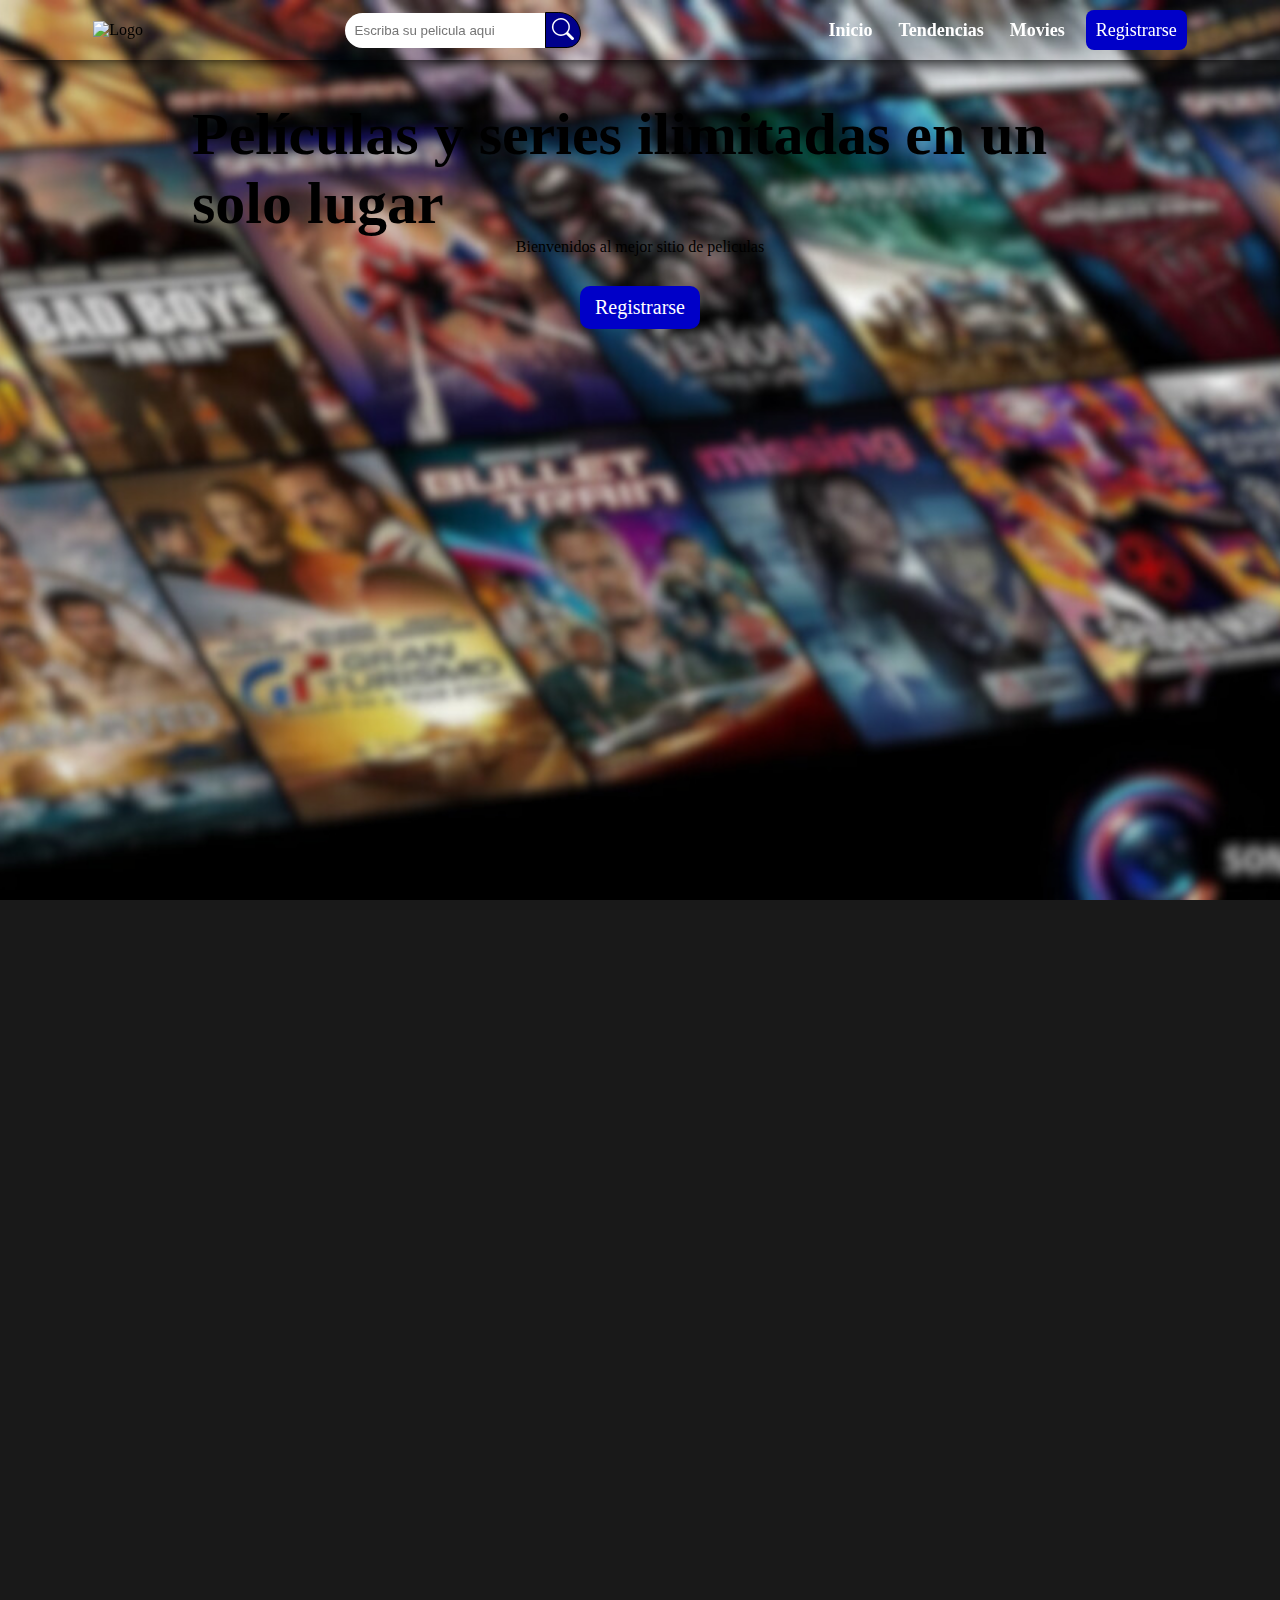
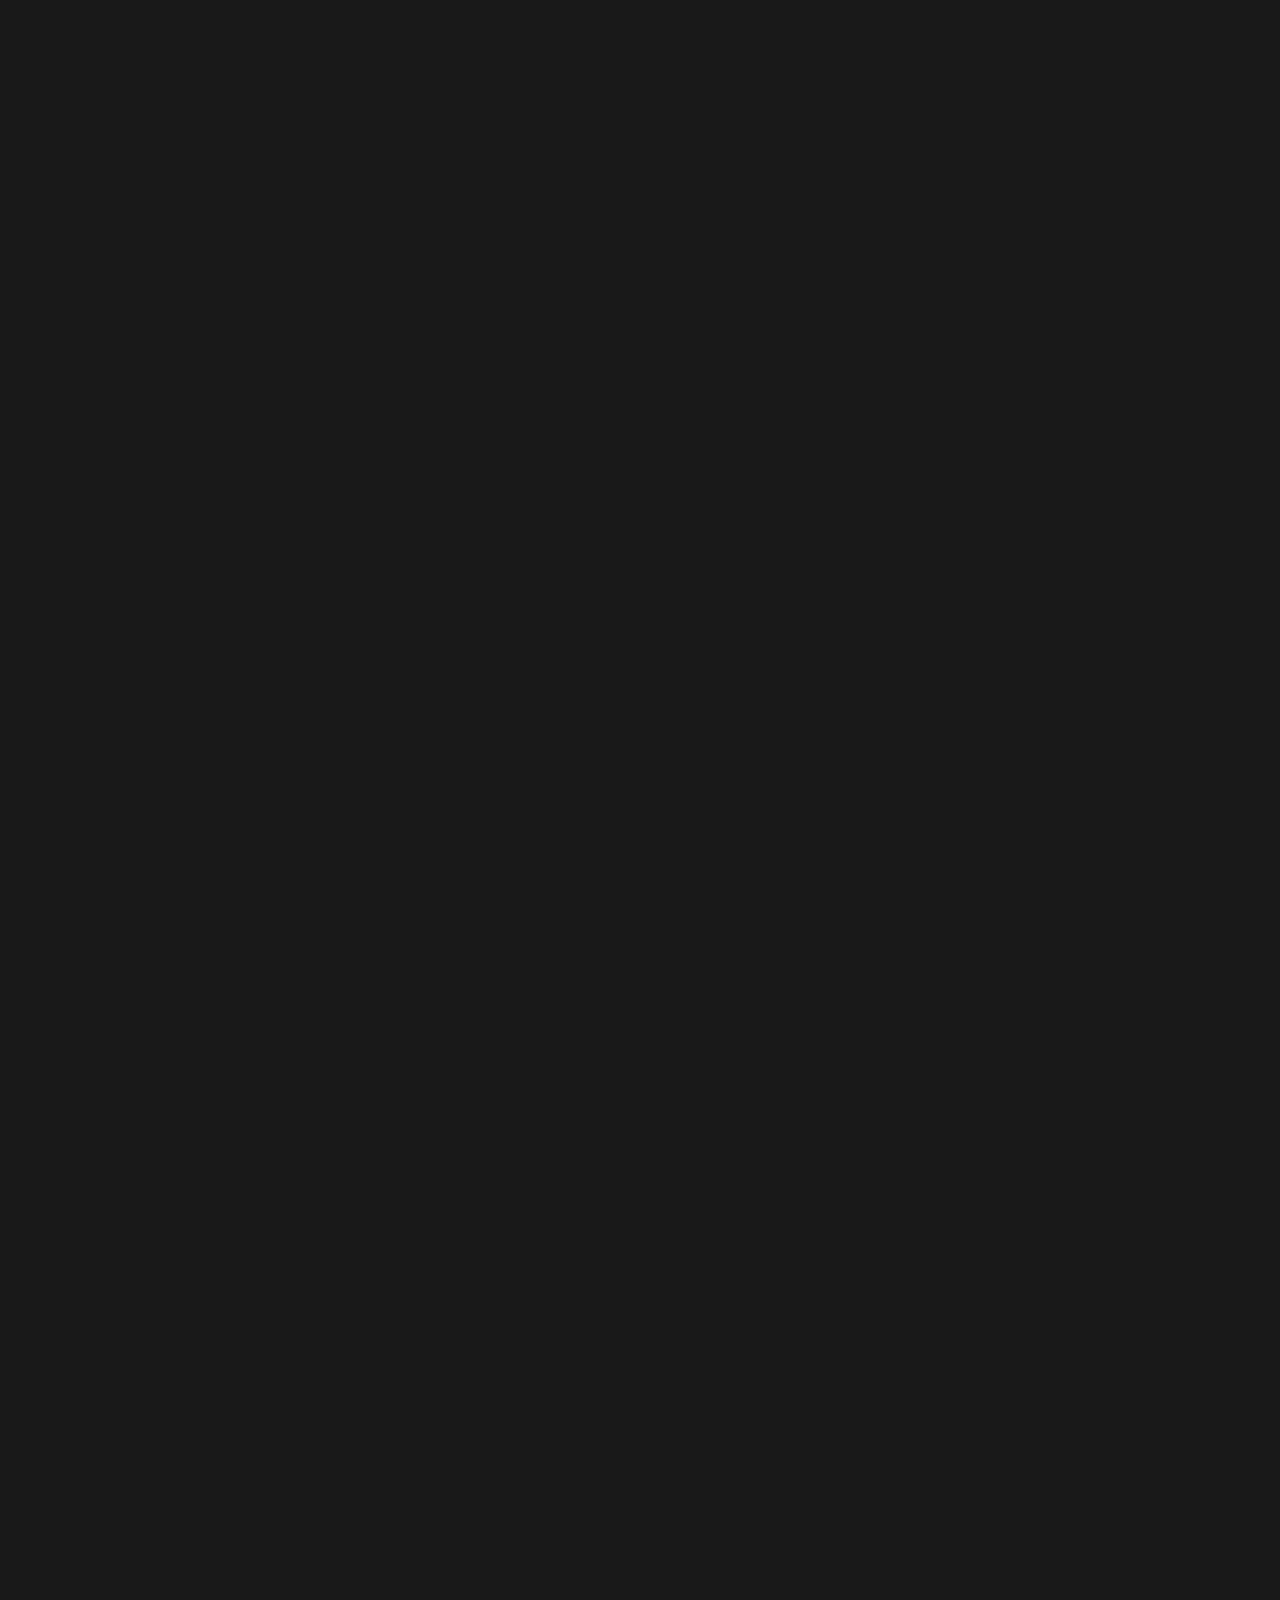
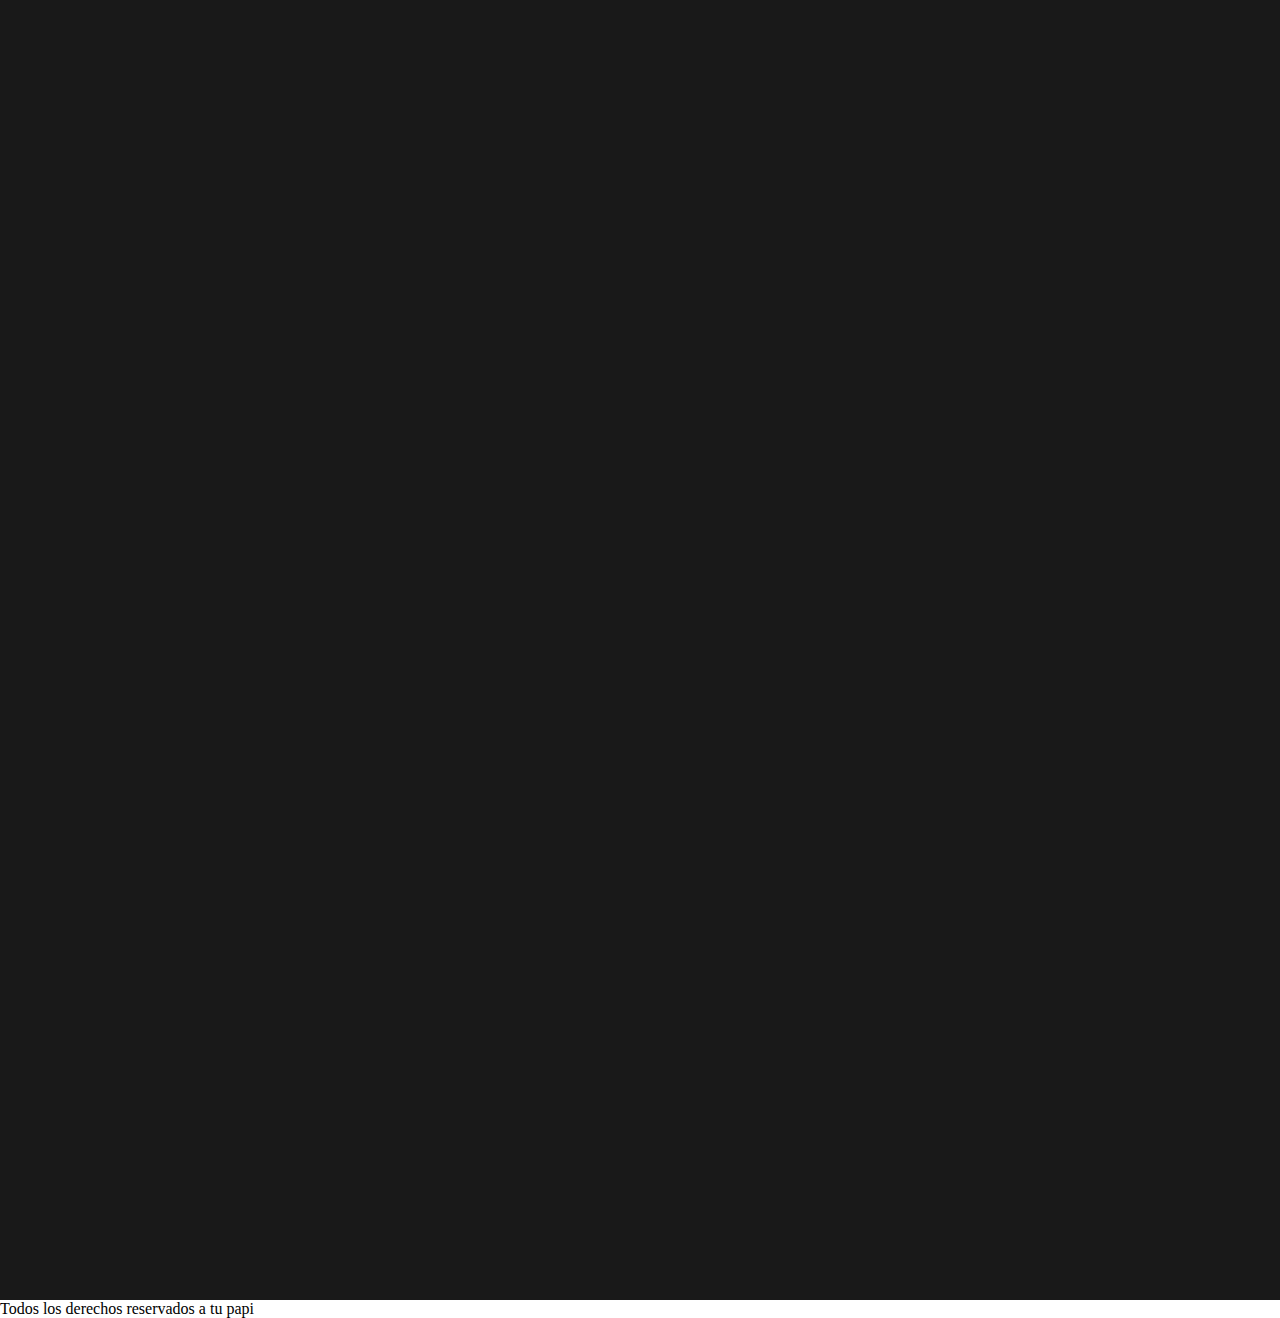
==== index.html @ 49fd9986 "first commit" ====
<!DOCTYPE html>
<html lang="es">
<head>
    <meta charset="UTF-8">
    <meta name="viewport" content="width=device-width, initial-scale=1.0">
    <title>WofM</title>
    <link rel="shortcut icon" href="favicon.ico" type="image/x-icon">
    <link rel="stylesheet" href="style.css">
    <link rel="stylesheet" href="https://cdn.jsdelivr.net/npm/bootstrap-icons@1.11.3/font/bootstrap-icons.min.css">
    <script src="./js/index.js"></script>
</head>
<body>
    <div class="background">
        <span class="boxBottomLeft"></span>
        <span class="boxBottomRight"></span>

        <header>
            <span class="logoBox">
                <img src="" alt="Logo">
            </span>

            <!-- aca va la searchBar-->
            <form action="" class="searchBar">
                <input class="bar" type="search" name="search" id="search" placeholder="  Escriba su pelicula aqui">
                <button class="btnSubm" type="submit">
                    <i class="bi bi-search"></i>
                </button>
            </form>

            <nav class="navBar">
                
            <ul class="boxLink">

                <li>
                    <a class="link" href="#home">Inicio</a>
                </li>

                <li>
                    <a class="link" href="#trends">Tendencias</a>
                </li>

                <li>
                    <a class="link" href="#movies">Movies</a>
                </li>

                <li>
                    <a class="register" href="">Registrarse</a>
                </li>
                
            </ul>
            
        </nav>
    </header>

    <div class="bannerContent">
        
        <div class="boxContent">
            <h1>Películas y series ilimitadas
                en un solo lugar</h1>
                <p>Bienvenidos al mejor sitio de peliculas</p>
                <a class="btnRegister" href="">Registrarse</a>
            </div>


    </div>
    
</div>
    
    <main class="mainContent">

        <section class="trends" id="trends">

        </section>

        <section class="movies" id="movies">

        </section>

        <section class="" id="">

        </section>

    </main>

    <footer>
        <p>Todos los derechos reservados a tu papi </p>
    </footer>
</body>
</html>
---- style.css ----
* {
    margin: 0;
}

.background {
    position: relative;
    background: url(./assets/fondoPresentacion.jpg);
    background-position: center;
    background-size: cover;
    background-repeat: no-repeat;
}

/*
Me da un problema con el boton de registrarse, no me deja presionarlo

.background::before {
    content: '';
    position: absolute;
    top: 0;
    left: 0;
    right: 0;
    bottom: 0;
    background-color: rgba(0, 0, 0, 0.3);
    z-index: 0;
    
}
*/

/* 
Cambiarlo a before, o en su defecto por after

.boxBottomLeft, .boxBottomRight {
    display: block;
    position: absolute;
    background-color: black;
    height: 600px;
    width: 700px;
    top: 400px;
    z-index: -1;
}
.boxBottomLeft {
    left: 0;
    border-top-right-radius: 100%;
}
.boxBottomRight {
    right: 0;
    border-top-left-radius: 100%;
}
*/


header {
    display: flex;
    position: fixed;
    top: 0;
    align-items: center;
    gap: 1rem;
    height: 60px;
    width: 100%;
    justify-content: space-around;
    box-shadow: 12px 1px 20px 1px;
}

.afterHeader {
    border-bottom: 1px solid black;
}


.searchBar {
    display: flex;
    align-items: center;
}

.bar {
    display: block;
    height: 35px;
    width: 200px;
    border-top-left-radius: 50px;
    border-bottom-left-radius: 50px;
    border: none;
}

.btnSubm {
    width: 36px;
    height: 36px;
    border-top-right-radius: 40px;
    border-bottom-right-radius: 25px;
    background-color: darkblue;
    border: 0.5px solid;
    cursor: pointer;
    color: black;

}

.btnSubm i{
    font-size: 22px;
    color: white;
}


.boxLink {
    display: flex;
    gap: 1rem;
}

.boxLink li {
    list-style: none;
}

.link {
    font-size: 18px;
    padding: 5px;
    font-weight: bold;
    color: white;
    text-decoration: none;
}

.register {
    text-decoration: none;
    color: white;
    font-size: 18px;
    padding: 10px;
    border-radius: 8px;
    background-color: rgba(0, 0, 200, 1);
    transition: ease 0.3s;
}

.register:hover{
    background-color: rgb(2, 2, 138);
}

.bannerContent {
    height: 100vh;
    display: flex;
    justify-content: center;
}

.boxContent {
    display: flex;
    flex-direction: column;
    align-items: center;
    width: 70%;
    margin-top: 100px;
}

h1 {
    font-size: 60px;
}

.btnRegister {
    background-color: rgba(0, 0, 200, 1);
    text-decoration: none;
    color: white;
    font-size: 20px;
    padding: 10px 15px;
    border-radius: 10px;
    transition: ease 0.3s;
    margin-top: 30px;
}

.btnRegister:hover {
    background-color: rgb(2, 2, 138);
}



.mainContent {
    background-color: rgba(0, 0, 0, 0.9);
    background-position: center;
    height: 400vh;
}
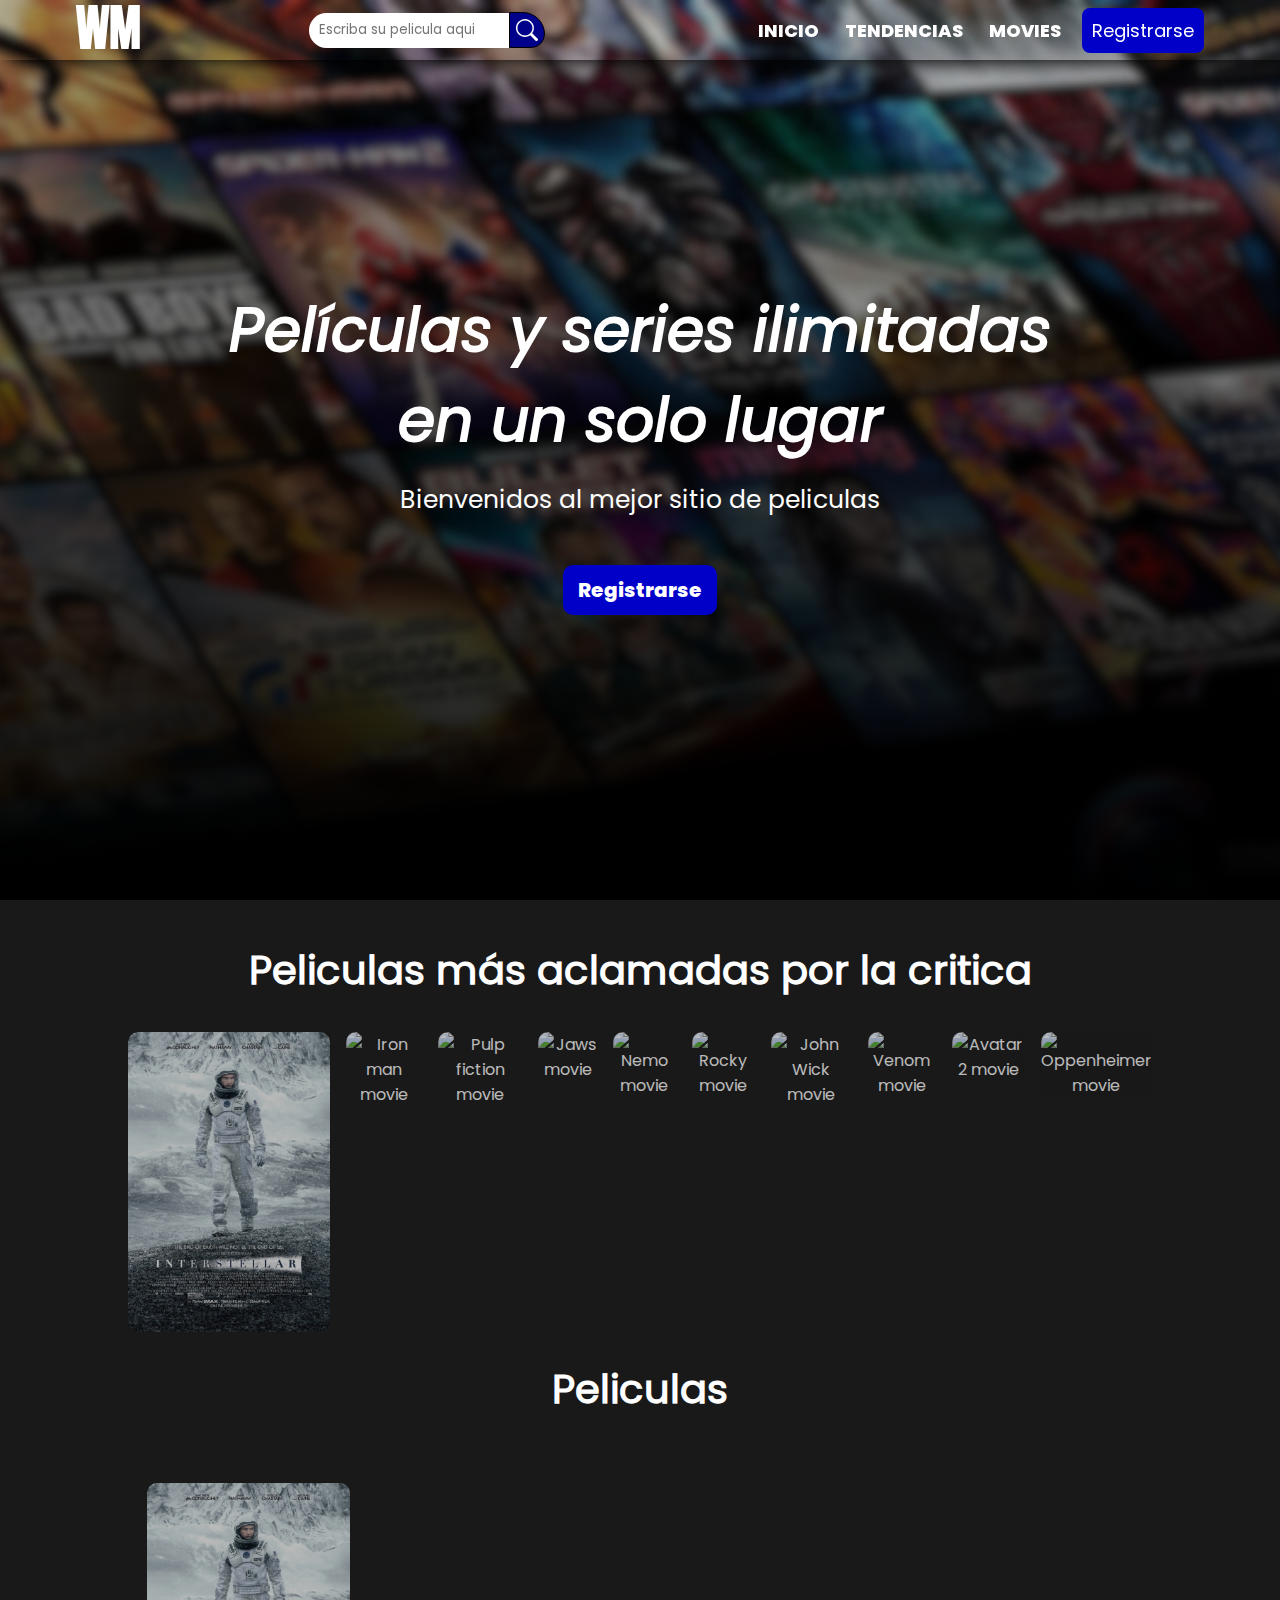
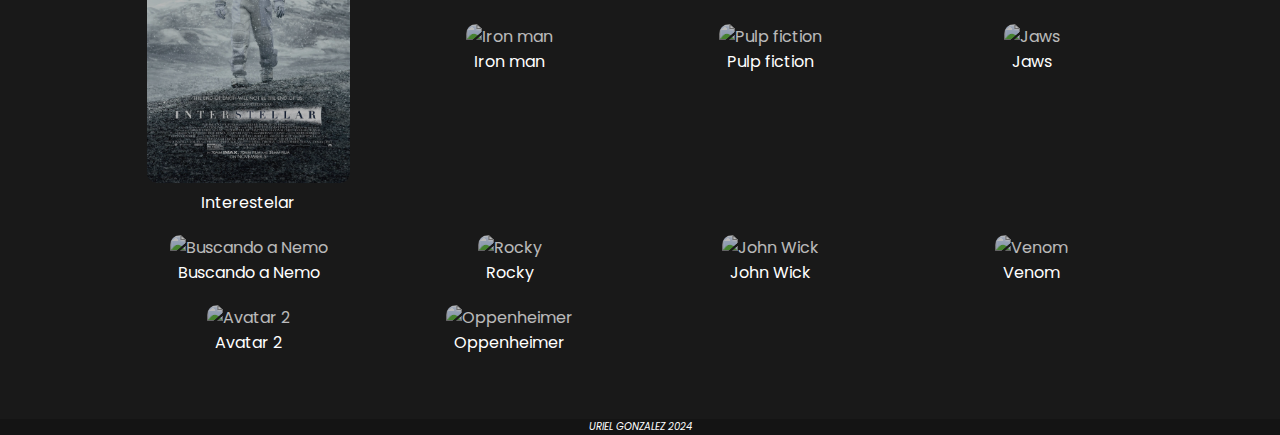
==== commit fedc1243: "Front terminado, responsive ambas paginas" ====
--- a/index.html
+++ b/index.html
@@ -7,17 +7,18 @@
     <link rel="shortcut icon" href="favicon.ico" type="image/x-icon">
     <link rel="stylesheet" href="style.css">
     <link rel="stylesheet" href="https://cdn.jsdelivr.net/npm/bootstrap-icons@1.11.3/font/bootstrap-icons.min.css">
+    <link rel="shortcut icon" href="./assets/icon/wofm-favicon.svg" type="image/x-icon">
     <script src="./js/index.js"></script>
+    
 </head>
 <body>
     <div class="background">
-        <span class="boxBottomLeft"></span>
-        <span class="boxBottomRight"></span>
-
         <header>
-            <span class="logoBox">
-                <img src="" alt="Logo">
-            </span>
+            <a href="./index.html">
+                <span class="logoBox">
+                    WM
+                </span>
+            </a>
 
             <!-- aca va la searchBar-->
             <form action="" class="searchBar">
@@ -52,11 +53,10 @@
         </nav>
     </header>
 
-    <div class="bannerContent">
+    <div class="bannerContent" id="home">
         
         <div class="boxContent">
-            <h1>Películas y series ilimitadas
-                en un solo lugar</h1>
+            <h1>Películas y series ilimitadas en un solo lugar</h1>
                 <p>Bienvenidos al mejor sitio de peliculas</p>
                 <a class="btnRegister" href="">Registrarse</a>
             </div>
@@ -70,10 +70,174 @@
 
         <section class="trends" id="trends">
 
+            <h2 class="moviesTitle">Peliculas más aclamadas por la critica</h2>
+
+            <div class="carouselTrends">
+            
+            <a href="./pages/movie.html">
+
+                <artticle class="movie">
+                    <img class="moviePoster" src="./assets/poster-interestellar.webp" alt="Interestelar movie">
+                </artticle>
+            </a>
+
+            <a href="./pages/movie.html">
+
+                <artticle class="movie">                
+                    <img class="moviePoster" src="https://img-tomatazos.buscafs.com/170592/170592.jpg" alt="Iron man movie">
+                </artticle>
+            </a>
+
+            <a href="./pages/movie.html">
+
+                <artticle class="movie">
+                    <img class="moviePoster" src="https://static.posters.cz/image/350/posters/pulp-fiction-cover-i1288.jpg" alt="Pulp fiction movie">
+                </artticle>
+            </a>
+
+            <a href="./pages/movie.html">
+
+                <artticle class="movie">
+                    <img class="moviePoster" src="https://i.blogs.es/d72a66/1-61-990x1485/450_1000.jpg" alt="Jaws movie">
+                </artticle>
+            </a>
+            <a href="./pages/movie.html">
+
+                <artticle class="movie">
+                    <img class="moviePoster" src="https://mundoposter.com/wp-content/uploads/2021/02/nemo.jpg" alt="Nemo movie">
+                </a>
+            </artticle>
+
+            <a href="./pages/movie.html">
+
+                <artticle class="movie">
+                    <img class="moviePoster" src="https://static.posters.cz/image/350/posters/rocky-balboa-pelicula-de-rocky-i167759.jpg" alt="Rocky movie">
+                </artticle>
+            </a>
+
+            <a href="./pages/movie.html">
+
+                <artticle class="movie">
+                    <img class="moviePoster" src="https://inshusposters.com.ar/wp-content/uploads/2020/09/John-Wick-1-1-Inshus-Posters.jpg" alt="John Wick movie">
+                </artticle>
+            </a>
+
+            <a href="./pages/movie.html">
+
+                <artticle class="movie">
+                    <img class="moviePoster" src="https://www.carlosvillarin.com/wp-content/uploads/cartel-venom-carlos-villarin-freelance.jpg" alt="Venom movie">
+                </artticle>
+            </a>
+
+            <a href="./pages/movie.html">
+
+                <artticle class="movie">
+                    <img class="moviePoster" src="https://mundoposter.com/wp-content/uploads/2021/02/avatar-1.jpg" alt="Avatar 2 movie">
+                </artticle>
+            </a>
+
+            <a href="./pages/movie.html">
+
+                <artticle class="movie">
+                    <img class="moviePoster" src="https://www.posterscine.com/media/catalog/product/cache/1c91d037a1f0ef180108abb0973795cc/o/p/oppenheimer_poster.png" alt="Oppenheimer movie">
+                </artticle>
+            </a>
+
+        </div>
         </section>
-
+        
+        
+        <h2 class="moviesTitle">Peliculas</h2>
         <section class="movies" id="movies">
 
+            <a href="./pages/movie.html">
+                <article class="movieContainer">
+                    <img class="moviePoster" src="./assets/poster-interestellar.webp" alt="Interestelar">
+                    <div class="boxMovieHover">
+                        <p>Interestelar</p>
+                    </div>
+                </article>
+            </a>
+            <a href="./pages/movie.html">
+                <article class="movieContainer">
+                    <img class="moviePoster" src="https://img-tomatazos.buscafs.com/170592/170592.jpg" alt="Iron man">
+                    <div class="boxMovieHover">
+                        <p>Iron man</p>
+                    </div>
+                </article>
+
+            </a>
+            <a href="./pages/movie.html">
+                <article class="movieContainer">
+                    <img class="moviePoster" src="https://static.posters.cz/image/350/posters/pulp-fiction-cover-i1288.jpg" alt="Pulp fiction">
+                    <div class="boxMovieHover">
+                        <p>Pulp fiction</p>
+                    </div>
+                </article>
+            </a>
+
+            <a href="./pages/movie.html">
+                <article class="movieContainer">
+                    <img class="moviePoster" src="https://i.blogs.es/d72a66/1-61-990x1485/450_1000.jpg" alt="Jaws">
+                    <div class="boxMovieHover">
+                        <p>Jaws</p>
+                    </div>
+                </article>
+            </a>
+
+            <a href="./pages/movie.html">
+                <article class="movieContainer">
+                    <img class="moviePoster" src="https://mundoposter.com/wp-content/uploads/2021/02/nemo.jpg" alt="Buscando a Nemo">
+                    <div class="boxMovieHover">
+                        <p>Buscando a Nemo</p>
+                    </div>
+                </article>
+            </a>
+            <a href="./pages/movie.html">
+                <article class="movieContainer">
+                    <img class="moviePoster" src="https://static.posters.cz/image/350/posters/rocky-balboa-pelicula-de-rocky-i167759.jpg" alt="Rocky">
+                    <div class="boxMovieHover">
+                        <p>Rocky</p>
+                    </div>
+                </article>
+            </a>
+
+            <a href="./pages/movie.html">
+                <article class="movieContainer">
+                    <img class="moviePoster" src="https://inshusposters.com.ar/wp-content/uploads/2020/09/John-Wick-1-1-Inshus-Posters.jpg" alt="John Wick">
+                    <div class="boxMovieHover">
+                        <p>John Wick</p>
+                    </div>
+                </article>
+            </a>
+            <a href="./pages/movie.html">
+                <article class="movieContainer">
+                    <img class="moviePoster" src="https://www.carlosvillarin.com/wp-content/uploads/cartel-venom-carlos-villarin-freelance.jpg" alt="Venom">
+                    <div class="boxMovieHover">
+
+                        <p>Venom</p>
+                    </div>
+                </article>
+            </a>
+
+            <a href="./pages/movie.html">
+                <article class="movieContainer">
+                    <img class="moviePoster" src="https://mundoposter.com/wp-content/uploads/2021/02/avatar-1.jpg" alt="Avatar 2">
+                    <div class="boxMovieHover">
+                        
+                        <p>Avatar 2</p>
+                    </div>
+                </article>
+            </a>
+
+            <a href="./pages/movie.html">
+                <article class="movieContainer">
+                    <img class="moviePoster" src="https://www.posterscine.com/media/catalog/product/cache/1c91d037a1f0ef180108abb0973795cc/o/p/oppenheimer_poster.png" alt="Oppenheimer">
+                    <div class="boxMovieHover">
+                        <p>Oppenheimer</p>
+                    </div>
+                </article>
+            </a>
         </section>
 
         <section class="" id="">
@@ -83,7 +247,7 @@
     </main>
 
     <footer>
-        <p>Todos los derechos reservados a tu papi </p>
+        <p>Uriel Gonzalez 2024</p>
     </footer>
 </body>
 </html>--- a/style.css
+++ b/style.css
@@ -1,52 +1,48 @@
 * {
     margin: 0;
+    font-family: Poppins;
+}
+
+@font-face {
+    font-family: PoppinsBold;
+    src: url(./assets/fonts/Poppins/Poppins-ExtraBold.ttf);
+}
+
+@font-face {
+    font-family: Poppins;
+    src: url(./assets/fonts/Poppins/Poppins-Regular.ttf);
+}
+
+@font-face {
+    font-family: Poppins italic;
+    src: url(./assets/fonts/Poppins/Poppins-Italic.ttf);
+}
+
+@font-face {
+    font-family: Bebas_neue;
+    src: url(./assets/fonts/Bebas_Neue/BebasNeue-Regular.ttf);
+}
+
+body::-webkit-scrollbar{
+    width: 7px;
+    background-color: rgb(20, 20, 20);
+}
+body::-webkit-scrollbar-thumb {
+    background: rgb(54, 52, 52);
+    border-radius: 20px;
 }
 
 .background {
     position: relative;
-    background: url(./assets/fondoPresentacion.jpg);
+    background: linear-gradient(
+        to bottom,
+        rgba(0, 0, 0, 0.2),
+        rgba(0, 0, 0, 1)
+        ), url(./assets/fondoPresentacion.jpg);
     background-position: center;
     background-size: cover;
     background-repeat: no-repeat;
 }
-
-/*
-Me da un problema con el boton de registrarse, no me deja presionarlo
-
-.background::before {
-    content: '';
-    position: absolute;
-    top: 0;
-    left: 0;
-    right: 0;
-    bottom: 0;
-    background-color: rgba(0, 0, 0, 0.3);
-    z-index: 0;
-    
-}
-*/
-
-/* 
-Cambiarlo a before, o en su defecto por after
-
-.boxBottomLeft, .boxBottomRight {
-    display: block;
-    position: absolute;
-    background-color: black;
-    height: 600px;
-    width: 700px;
-    top: 400px;
-    z-index: -1;
-}
-.boxBottomLeft {
-    left: 0;
-    border-top-right-radius: 100%;
-}
-.boxBottomRight {
-    right: 0;
-    border-top-left-radius: 100%;
-}
-*/
 
 
 header {
@@ -59,12 +55,24 @@
     width: 100%;
     justify-content: space-around;
     box-shadow: 12px 1px 20px 1px;
+    z-index: 1;
 }
 
 .afterHeader {
     border-bottom: 1px solid black;
 }
 
+.logoBox {
+    display: inline-flex;
+    align-items: center;
+    font-size: 60px;
+    font-family: Bebas_neue;
+    font-weight: bold;
+    mix-blend-mode: difference;
+    color: #fff;
+}
+
+
 
 .searchBar {
     display: flex;
@@ -72,7 +80,7 @@
 }
 
 .bar {
-    display: block;
+    display: inline-block;
     height: 35px;
     width: 200px;
     border-top-left-radius: 50px;
@@ -89,7 +97,11 @@
     border: 0.5px solid;
     cursor: pointer;
     color: black;
-
+    transition: 0.3s ease;
+}
+
+.btnSubm:hover {
+    background-color: rgba(0, 0, 139, 0.753);
 }
 
 .btnSubm i{
@@ -113,6 +125,13 @@
     font-weight: bold;
     color: white;
     text-decoration: none;
+    font-family: PoppinsBold;
+    transition: 0.3s ease;
+    text-transform: uppercase;
+}
+
+.link:hover {
+    color: rgba(255, 255, 255, 0.781);
 }
 
 .register {
@@ -131,6 +150,7 @@
 
 .bannerContent {
     height: 100vh;
+    max-height: 100%;
     display: flex;
     justify-content: center;
 }
@@ -139,13 +159,28 @@
     display: flex;
     flex-direction: column;
     align-items: center;
-    width: 70%;
-    margin-top: 100px;
-}
-
-h1 {
+    justify-content: center;
+    width: 100%;
+    max-width: 840px;
+    margin: 10px 10px;
+    color: white;
+    gap: 1rem;
+}
+
+
+
+.boxContent h1 {
     font-size: 60px;
-}
+    text-align: center;
+    font-family: Poppins italic;
+
+}
+
+.boxContent p{
+    font-size: 25px;
+    font-family: poppins;
+}
+
 
 .btnRegister {
     background-color: rgba(0, 0, 200, 1);
@@ -156,6 +191,7 @@
     border-radius: 10px;
     transition: ease 0.3s;
     margin-top: 30px;
+    font-family: PoppinsBold;
 }
 
 .btnRegister:hover {
@@ -167,5 +203,92 @@
 .mainContent {
     background-color: rgba(0, 0, 0, 0.9);
     background-position: center;
-    height: 400vh;
+    height: 100%;
+}
+
+
+.trends {
+    padding-top: 20px;
+    display: flex;
+    flex-direction: column;
+    align-items: center;
+    gap: 2rem;
+    color: white;
+}
+
+.carouselTrends {
+    display: flex;
+    margin: 0 10%;
+    width: 80%;
+    overflow: auto;
+    gap: 1rem;
+    border-radius: 10px;
+}
+
+.carouselTrends::-webkit-scrollbar{
+    height: 7px;
+}
+.carouselTrends::-webkit-scrollbar-thumb {
+    background-color: rgba(0, 0, 0, 0.74);
+}
+
+.moviePoster {
+    height: 300px;
+    border-radius: 10px;
+    transition: 0.3s;
+    opacity: 0.7;
+}
+
+.moviePoster:hover {
+    opacity: 1;
+}
+
+.moviesTitle {
+    padding-top: 20px;
+font-size: 40px;
+text-align: center;
+color: white;
+}
+
+.movies {
+    padding: 5% 10%;
+    display: grid;
+    grid-template-columns: repeat(auto-fill, minmax(200px, 1fr)); /* Columnas automáticas, mínimo 250px, máximo 1fr */
+    grid-gap: 20px; 
+    place-items: center;
+}
+
+a {
+    color: white;
+    text-decoration: none;
+    text-align: center;
+}
+
+
+footer {
+    background-color: rgb(20, 20, 20);
+    color: white;
+    text-align: center;
+}
+
+footer p {
+    text-transform: uppercase;
+    font-family: Poppins italic;
+    font-size: 10px;
+}
+
+
+
+@media (max-width: 810px) {
+    .navBar, .searchBar, .btnSubm {
+        display: none;
+    }
+
+    .bar {
+        display: none;
+    }
+}
+@media (max-width: 500px) {
+
+
 }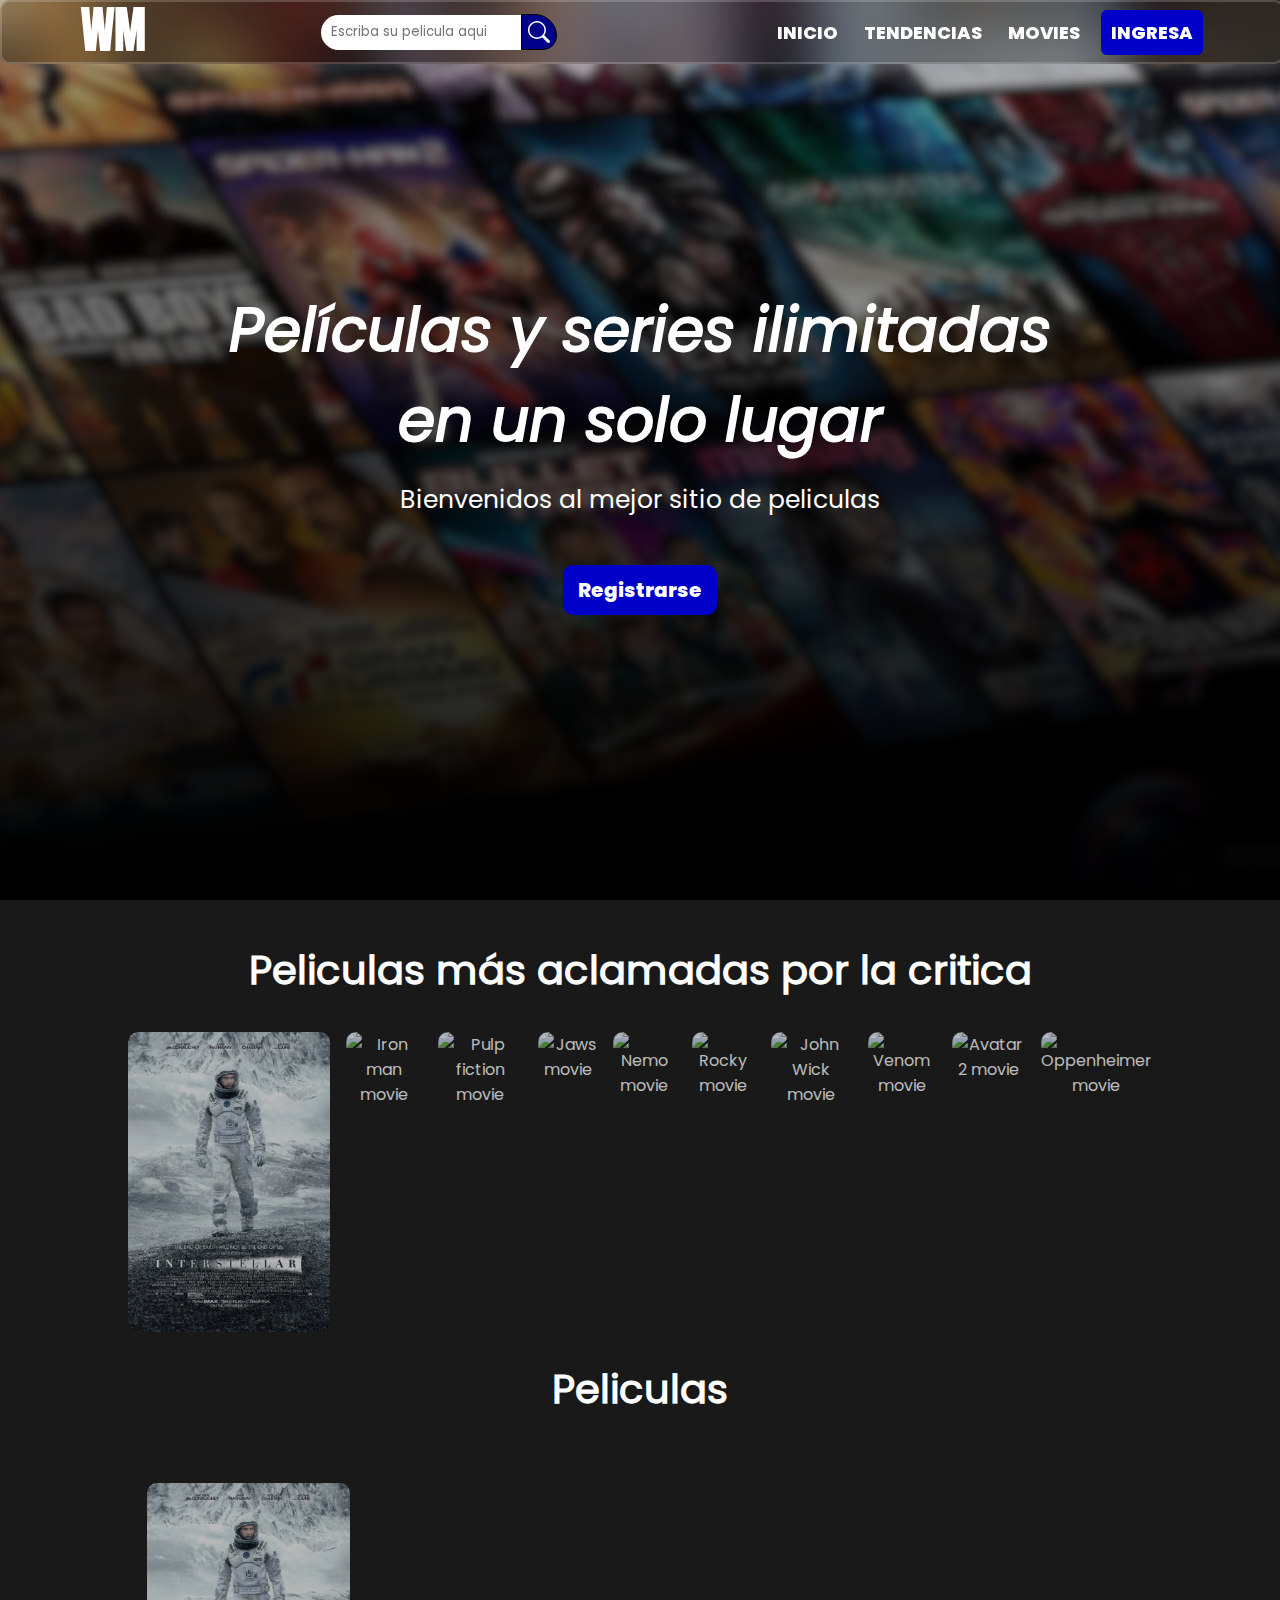
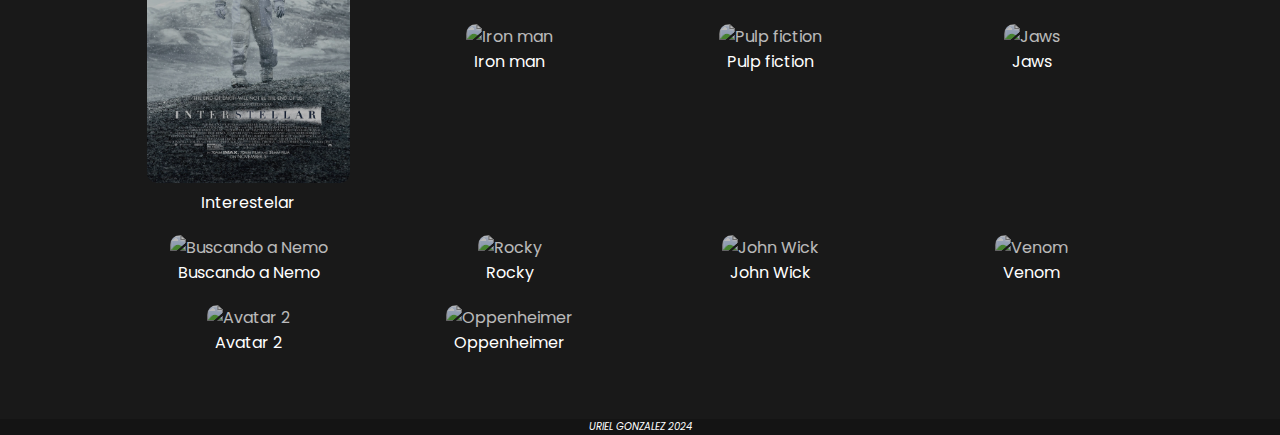
==== commit ef744adb: "Formulario para iniciar sesion, validaciones, y alguno cambios esteticos" ====
--- a/index.html
+++ b/index.html
@@ -3,7 +3,7 @@
 <head>
     <meta charset="UTF-8">
     <meta name="viewport" content="width=device-width, initial-scale=1.0">
-    <title>WofM</title>
+    <title>WM</title>
     <link rel="shortcut icon" href="favicon.ico" type="image/x-icon">
     <link rel="stylesheet" href="style.css">
     <link rel="stylesheet" href="https://cdn.jsdelivr.net/npm/bootstrap-icons@1.11.3/font/bootstrap-icons.min.css">
@@ -45,7 +45,7 @@
                 </li>
 
                 <li>
-                    <a class="register" href="">Registrarse</a>
+                    <a class="register" href="./pages/login.html">INGRESA</a>
                 </li>
                 
             </ul>
@@ -58,7 +58,7 @@
         <div class="boxContent">
             <h1>Películas y series ilimitadas en un solo lugar</h1>
                 <p>Bienvenidos al mejor sitio de peliculas</p>
-                <a class="btnRegister" href="">Registrarse</a>
+                <a class="btnRegister" href="./pages/register.html">Registrarse</a>
             </div>
 
 
--- a/style.css
+++ b/style.css
@@ -54,8 +54,12 @@
     height: 60px;
     width: 100%;
     justify-content: space-around;
-    box-shadow: 12px 1px 20px 1px;
     z-index: 1;
+
+    backdrop-filter: blur(30px);
+    box-shadow: 0 0 30px rgba(227, 228, 237, 0.37);
+    border: 2px solid rgba(255, 255, 255, 0.18);
+    border-radius: 10px;
 }
 
 .afterHeader {
@@ -135,13 +139,15 @@
 }
 
 .register {
+    font-family: PoppinsBold;
     text-decoration: none;
     color: white;
     font-size: 18px;
     padding: 10px;
-    border-radius: 8px;
+    border-radius: 6px;
     background-color: rgba(0, 0, 200, 1);
     transition: ease 0.3s;
+
 }
 
 .register:hover{
